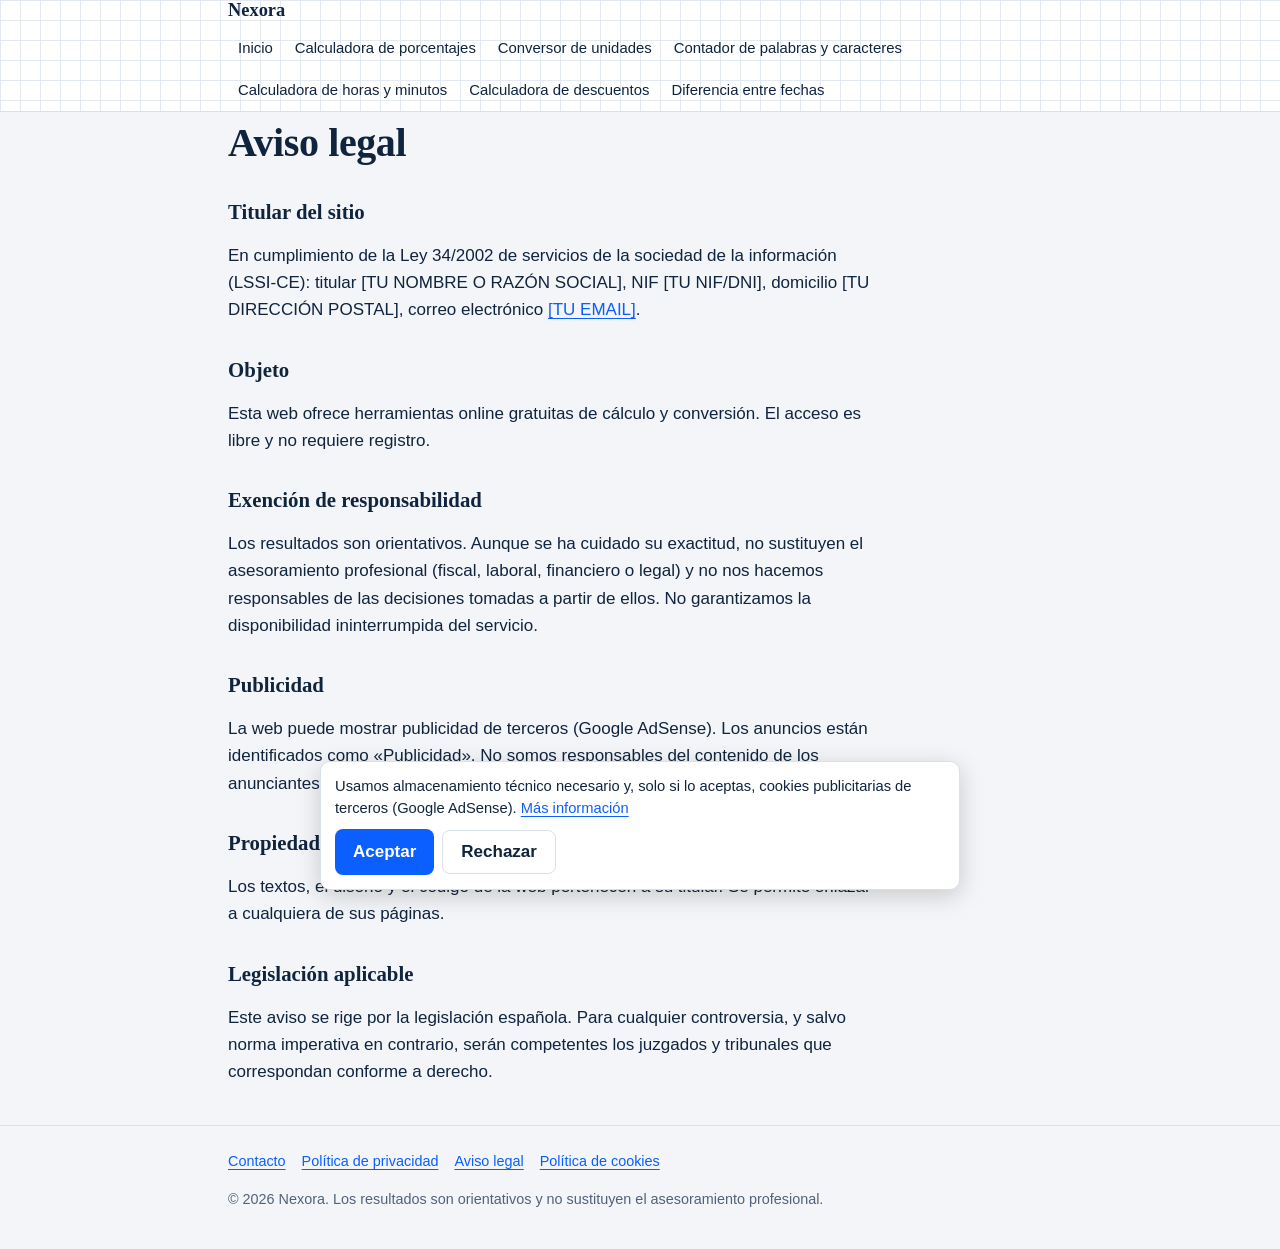
==== aviso-legal.html @ 990f78e5 "Add files via upload" ====
<!DOCTYPE html>
<html lang="es"><head><meta charset="utf-8"><meta name="viewport" content="width=device-width,initial-scale=1,viewport-fit=cover">
<title>Aviso legal | Nexora</title><meta name="description" content="Aviso legal e información del titular de Nexora (LSSI-CE).">
<meta name="robots" content="index,follow,max-image-preview:large"><meta name="theme-color" content="#0b5fff">
<link rel="icon" href="data:image/svg+xml,%3Csvg xmlns='http://www.w3.org/2000/svg' viewBox='0 0 32 32'%3E%3Crect width='32' height='32' rx='7' fill='%230b5fff'/%3E%3Cpath d='M9 16h14M16 9v14' stroke='white' stroke-width='3' stroke-linecap='round'/%3E%3C/svg%3E"><link rel="stylesheet" href="style.css">
<meta property="og:type" content="website"><meta property="og:locale" content="es_ES"><meta property="og:site_name" content="Nexora">
<meta property="og:title" content="Aviso legal | Nexora"><meta property="og:description" content="Aviso legal e información del titular de Nexora (LSSI-CE).">
<script src="app.js" defer></script></head><body>
<a class="skip" href="#main">Saltar al contenido</a>
<header class="top"><div class="wrap bar"><a class="logo" href="index.html">Nexora</a>
<button class="menu" aria-expanded="false" aria-controls="nv">Menú</button>
<nav id="nv" aria-label="Principal"><ul><li><a href="index.html">Inicio</a></li><li><a href="calculadora-porcentajes.html">Calculadora de porcentajes</a></li><li><a href="conversor-unidades.html">Conversor de unidades</a></li><li><a href="contador-palabras.html">Contador de palabras y caracteres</a></li><li><a href="calculadora-horas.html">Calculadora de horas y minutos</a></li><li><a href="calculadora-descuentos.html">Calculadora de descuentos</a></li><li><a href="diferencia-entre-fechas.html">Diferencia entre fechas</a></li></ul></nav></div></header>
<main id="main" class="wrap"><h1>Aviso legal</h1><div class="prose"><h2>Titular del sitio</h2><p>En cumplimiento de la Ley 34/2002 de servicios de la sociedad de la información (LSSI-CE): titular <span data-site="nombre">[TU NOMBRE]</span>, NIF <span data-site="nif">[NIF]</span>, domicilio <span data-site="domicilio">[DIRECCIÓN]</span>, correo electrónico <a data-site="email" href="#">[TU EMAIL]</a>.</p>
<h2>Objeto</h2><p>Esta web ofrece herramientas online gratuitas de cálculo y conversión. El acceso es libre y no requiere registro.</p>
<h2>Exención de responsabilidad</h2><p>Los resultados son orientativos. Aunque se ha cuidado su exactitud, no sustituyen el asesoramiento profesional (fiscal, laboral, financiero o legal) y no nos hacemos responsables de las decisiones tomadas a partir de ellos. No garantizamos la disponibilidad ininterrumpida del servicio.</p>
<h2>Publicidad</h2><p>La web puede mostrar publicidad de terceros (Google AdSense). Los anuncios están identificados como «Publicidad». No somos responsables del contenido de los anunciantes ni de los sitios enlazados.</p>
<h2>Propiedad intelectual</h2><p>Los textos, el diseño y el código de la web pertenecen a su titular. Se permite enlazar a cualquiera de sus páginas.</p>
<h2>Legislación aplicable</h2><p>Este aviso se rige por la legislación española. Para cualquier controversia, y salvo norma imperativa en contrario, serán competentes los juzgados y tribunales que correspondan conforme a derecho.</p></div></main>
<footer><div class="wrap"><ul><li><a href="contacto.html">Contacto</a></li><li><a href="privacidad.html">Política de privacidad</a></li><li><a href="aviso-legal.html">Aviso legal</a></li><li><a href="cookies.html">Política de cookies</a></li></ul><p>© 2026 Nexora. Los resultados son orientativos y no sustituyen el asesoramiento profesional.</p></div></footer>
</body></html>
---- style.css ----
:root{--bg:#f3f5f8;--card:#fff;--ink:#10243e;--mut:#51627a;--line:#d9e0ea;--acc:#0b5fff;--on:#fff;--mark:#ffe27a;--grid:#e3e9f1;--r:10px;--serif:"New York",ui-serif,Georgia,"Times New Roman",serif;--sans:-apple-system,BlinkMacSystemFont,"Segoe UI",Roboto,Helvetica,Arial,sans-serif}
@media(prefers-color-scheme:dark){:root{--bg:#0b1422;--card:#122036;--ink:#e6edf7;--mut:#9fb0c8;--line:#27395a;--acc:#6ea0ff;--on:#0b1422;--mark:#5a4a0c;--grid:#14233a}}
*{box-sizing:border-box}
html{-webkit-text-size-adjust:100%;scroll-behavior:smooth}
body{margin:0;background:var(--bg);color:var(--ink);font:17px/1.6 var(--sans);padding:env(safe-area-inset-top) env(safe-area-inset-right) env(safe-area-inset-bottom) env(safe-area-inset-left)}
.wrap{max-width:860px;margin:0 auto;padding:0 18px}
a{color:var(--acc);text-underline-offset:3px}
a:focus-visible,button:focus-visible,input:focus-visible,select:focus-visible,textarea:focus-visible{outline:3px solid var(--acc);outline-offset:2px}
.skip{position:absolute;left:-999px}.skip:focus{left:8px;top:8px;background:var(--card);padding:8px 12px;z-index:9}
.top{background:var(--card);border-bottom:1px solid var(--line);background-image:linear-gradient(var(--grid) 1px,transparent 1px),linear-gradient(90deg,var(--grid) 1px,transparent 1px);background-size:20px 20px}
.bar{display:flex;align-items:center;justify-content:space-between;flex-wrap:wrap;gap:8px;min-height:60px}
.logo{font:700 1.15rem var(--serif);color:var(--ink);text-decoration:none}
.menu{font:inherit;font-size:.95rem;min-height:44px;padding:0 14px;border:1px solid var(--line);border-radius:var(--r);background:var(--card);color:var(--ink)}
#nv{width:100%;display:none}#nv.open{display:block}
#nv ul{list-style:none;margin:0 0 10px;padding:0}
#nv a{display:block;padding:11px 4px;color:var(--ink);text-decoration:none;border-top:1px solid var(--line)}
@media(min-width:760px){.menu{display:none}#nv{display:block;width:auto}#nv ul{display:flex;gap:2px;margin:0;flex-wrap:wrap}#nv a{border:0;padding:8px 10px;font-size:.93rem;border-radius:8px}#nv a:hover{background:var(--bg)}}
main{padding:26px 0 10px}
h1{font:700 clamp(1.7rem,6vw,2.5rem)/1.15 var(--serif);margin:.2em 0 .4em;letter-spacing:-.01em}
h2{font:700 1.3rem/1.25 var(--serif);margin:1.6em 0 .5em}
.lead{color:var(--mut);font-size:1.08rem;margin:0 0 1.2em;max-width:62ch}
.bc{font-size:.88rem;color:var(--mut)}
.card{background:var(--card);border:1px solid var(--line);border-radius:var(--r);padding:18px;margin:0 0 16px}
.card h2{margin:0 0 .7em;font-size:1.1rem}
.fields{display:grid;gap:12px;grid-template-columns:repeat(auto-fit,minmax(150px,1fr))}
label{display:block;font-size:.9rem;font-weight:600;color:var(--mut)}
input,select,textarea{display:block;width:100%;margin-top:5px;min-height:46px;padding:10px 12px;font:inherit;font-size:16px;color:var(--ink);background:var(--bg);border:1px solid var(--line);border-radius:8px}
textarea{resize:vertical;min-height:170px}
.chk{display:flex;gap:10px;align-items:center;font-weight:400;color:var(--ink);margin-top:12px}.chk input{width:22px;min-height:22px;margin:0}
.res{display:block;margin-top:16px;padding:14px 16px;border-radius:8px;background:var(--bg);border-left:5px solid var(--acc);min-height:60px}
.res dl{margin:0;display:grid;gap:10px}.res dt{font-size:.85rem;color:var(--mut)}.res dd{margin:0;font-weight:600;font-variant-numeric:tabular-nums}
.res dl>div:first-child dd{font:700 1.7rem/1.2 var(--serif);background:linear-gradient(transparent 55%,var(--mark) 55%);display:inline;word-break:break-word}
.hint{margin:0;color:var(--mut);font-size:.95rem}.err{margin:0;color:#b42318;font-weight:600}
@media(prefers-color-scheme:dark){.err{color:#ff9b8f}}
.btn{font:inherit;font-weight:600;min-height:46px;padding:0 18px;border:0;border-radius:8px;background:var(--acc);color:var(--on);cursor:pointer}
.btn.sec{background:transparent;color:var(--ink);border:1px solid var(--line);margin-top:12px;min-height:44px}
.grid{display:grid;gap:14px;grid-template-columns:repeat(auto-fill,minmax(250px,1fr));margin:0 0 24px}
.tl{display:block;text-decoration:none;color:var(--ink);background:var(--card);border:1px solid var(--line);border-radius:var(--r);padding:16px}
.tl:hover{border-color:var(--acc)}.tl b{display:block;font:700 1.1rem var(--serif);margin:.2em 0}.tl span{color:var(--mut);font-size:.95rem}.tl i{font-style:normal;font-size:1.6rem}
.prose{max-width:68ch}.prose li{margin:.3em 0}.prose h3{font-size:1.05rem;margin:1.3em 0 .3em}
.ad{display:none;margin:20px 0;text-align:center}
.ad.on{display:block;min-height:100px}
.ad.on::before{content:"Publicidad";display:block;font-size:.72rem;color:var(--mut);margin-bottom:4px}
footer{margin-top:40px;padding:24px 0;border-top:1px solid var(--line);font-size:.9rem;color:var(--mut)}
footer ul{list-style:none;padding:0;margin:0 0 10px;display:flex;flex-wrap:wrap;gap:6px 16px}
#cb{position:fixed;left:10px;right:10px;bottom:calc(10px + env(safe-area-inset-bottom));z-index:20;background:var(--card);border:1px solid var(--line);border-radius:var(--r);padding:14px;box-shadow:0 6px 24px rgba(0,0,0,.18);max-width:640px;margin:0 auto}
#cb p{margin:0 0 10px;font-size:.92rem;line-height:1.45}#cb .btn{margin:0 8px 0 0}#cb .btn.sec{margin-top:0}
@media(prefers-reduced-motion:reduce){html{scroll-behavior:auto}}
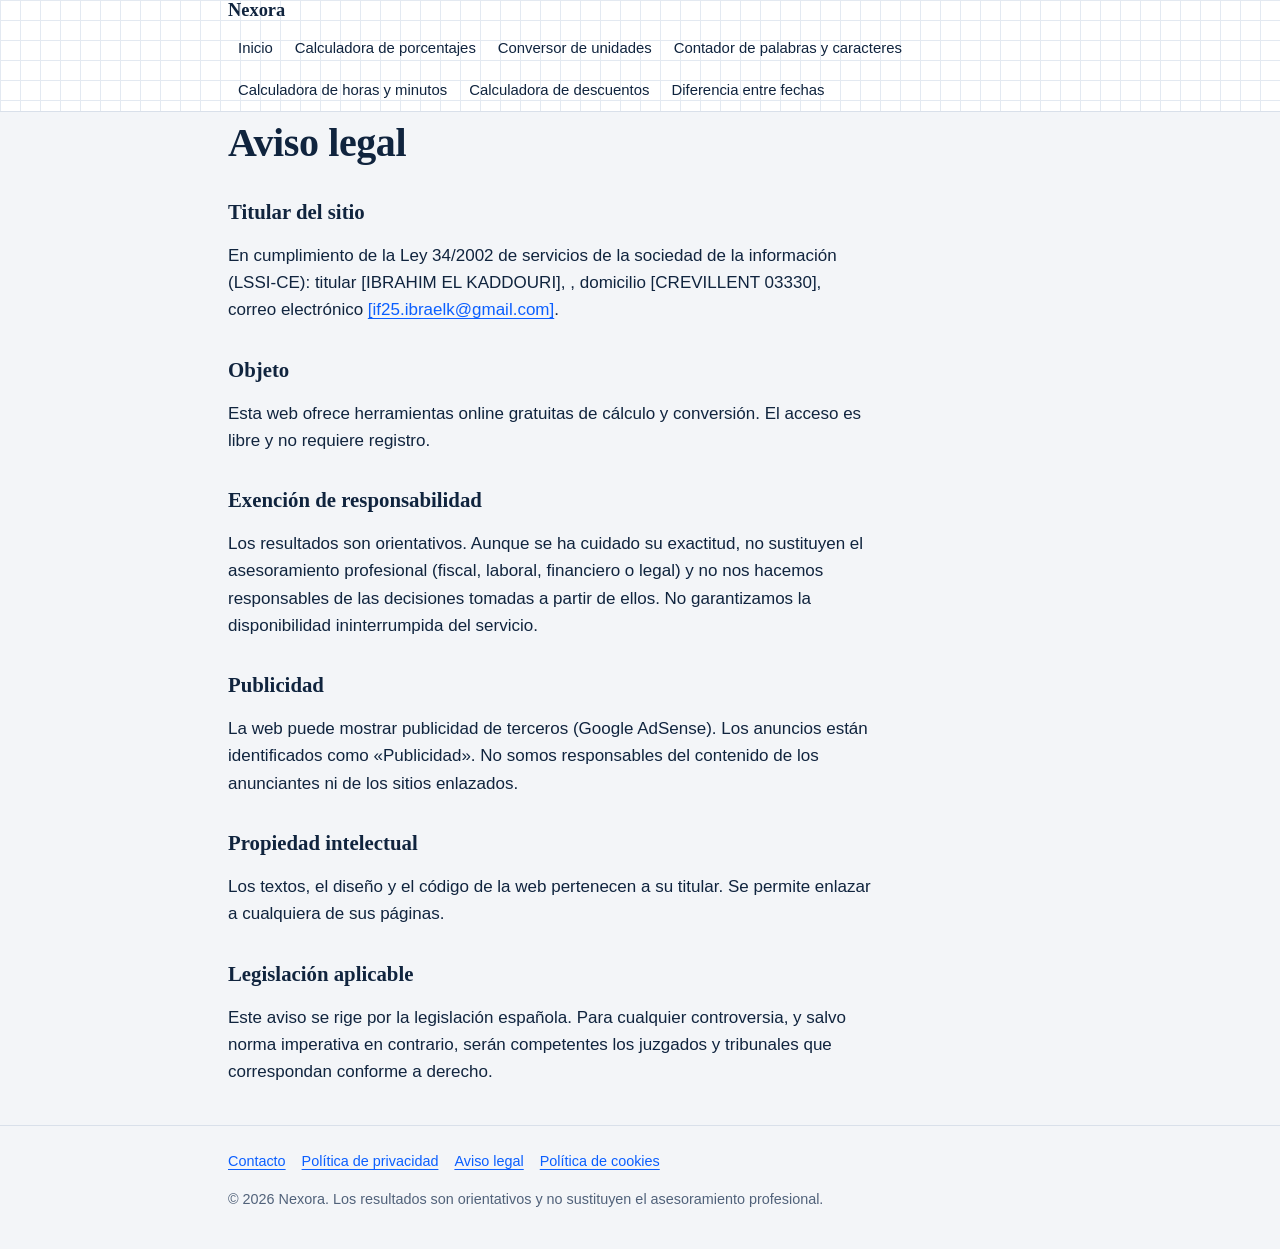
==== commit 68273bd4: "Update aviso-legal.html" ====
--- a/aviso-legal.html
+++ b/aviso-legal.html
@@ -10,11 +10,11 @@
 <header class="top"><div class="wrap bar"><a class="logo" href="index.html">Nexora</a>
 <button class="menu" aria-expanded="false" aria-controls="nv">Menú</button>
 <nav id="nv" aria-label="Principal"><ul><li><a href="index.html">Inicio</a></li><li><a href="calculadora-porcentajes.html">Calculadora de porcentajes</a></li><li><a href="conversor-unidades.html">Conversor de unidades</a></li><li><a href="contador-palabras.html">Contador de palabras y caracteres</a></li><li><a href="calculadora-horas.html">Calculadora de horas y minutos</a></li><li><a href="calculadora-descuentos.html">Calculadora de descuentos</a></li><li><a href="diferencia-entre-fechas.html">Diferencia entre fechas</a></li></ul></nav></div></header>
-<main id="main" class="wrap"><h1>Aviso legal</h1><div class="prose"><h2>Titular del sitio</h2><p>En cumplimiento de la Ley 34/2002 de servicios de la sociedad de la información (LSSI-CE): titular <span data-site="nombre">[TU NOMBRE]</span>, NIF <span data-site="nif">[NIF]</span>, domicilio <span data-site="domicilio">[DIRECCIÓN]</span>, correo electrónico <a data-site="email" href="#">[TU EMAIL]</a>.</p>
+<main id="main" class="wrap"><h1>Aviso legal</h1><div class="prose"><h2>Titular del sitio</h2><p>En cumplimiento de la Ley 34/2002 de servicios de la sociedad de la información (LSSI-CE): titular <span data-site="nombre">[IBRAHIM EL KADDOURI]</span>, <span data-site="nif"></span>, domicilio <span data-site="domicilio">[CREVILLENT 03330]</span>, correo electrónico <a data-site="email" href="#">[if25.ibraelk@gmail.com]</a>.</p>
 <h2>Objeto</h2><p>Esta web ofrece herramientas online gratuitas de cálculo y conversión. El acceso es libre y no requiere registro.</p>
 <h2>Exención de responsabilidad</h2><p>Los resultados son orientativos. Aunque se ha cuidado su exactitud, no sustituyen el asesoramiento profesional (fiscal, laboral, financiero o legal) y no nos hacemos responsables de las decisiones tomadas a partir de ellos. No garantizamos la disponibilidad ininterrumpida del servicio.</p>
 <h2>Publicidad</h2><p>La web puede mostrar publicidad de terceros (Google AdSense). Los anuncios están identificados como «Publicidad». No somos responsables del contenido de los anunciantes ni de los sitios enlazados.</p>
 <h2>Propiedad intelectual</h2><p>Los textos, el diseño y el código de la web pertenecen a su titular. Se permite enlazar a cualquiera de sus páginas.</p>
 <h2>Legislación aplicable</h2><p>Este aviso se rige por la legislación española. Para cualquier controversia, y salvo norma imperativa en contrario, serán competentes los juzgados y tribunales que correspondan conforme a derecho.</p></div></main>
 <footer><div class="wrap"><ul><li><a href="contacto.html">Contacto</a></li><li><a href="privacidad.html">Política de privacidad</a></li><li><a href="aviso-legal.html">Aviso legal</a></li><li><a href="cookies.html">Política de cookies</a></li></ul><p>© 2026 Nexora. Los resultados son orientativos y no sustituyen el asesoramiento profesional.</p></div></footer>
-</body></html>+</body></html>
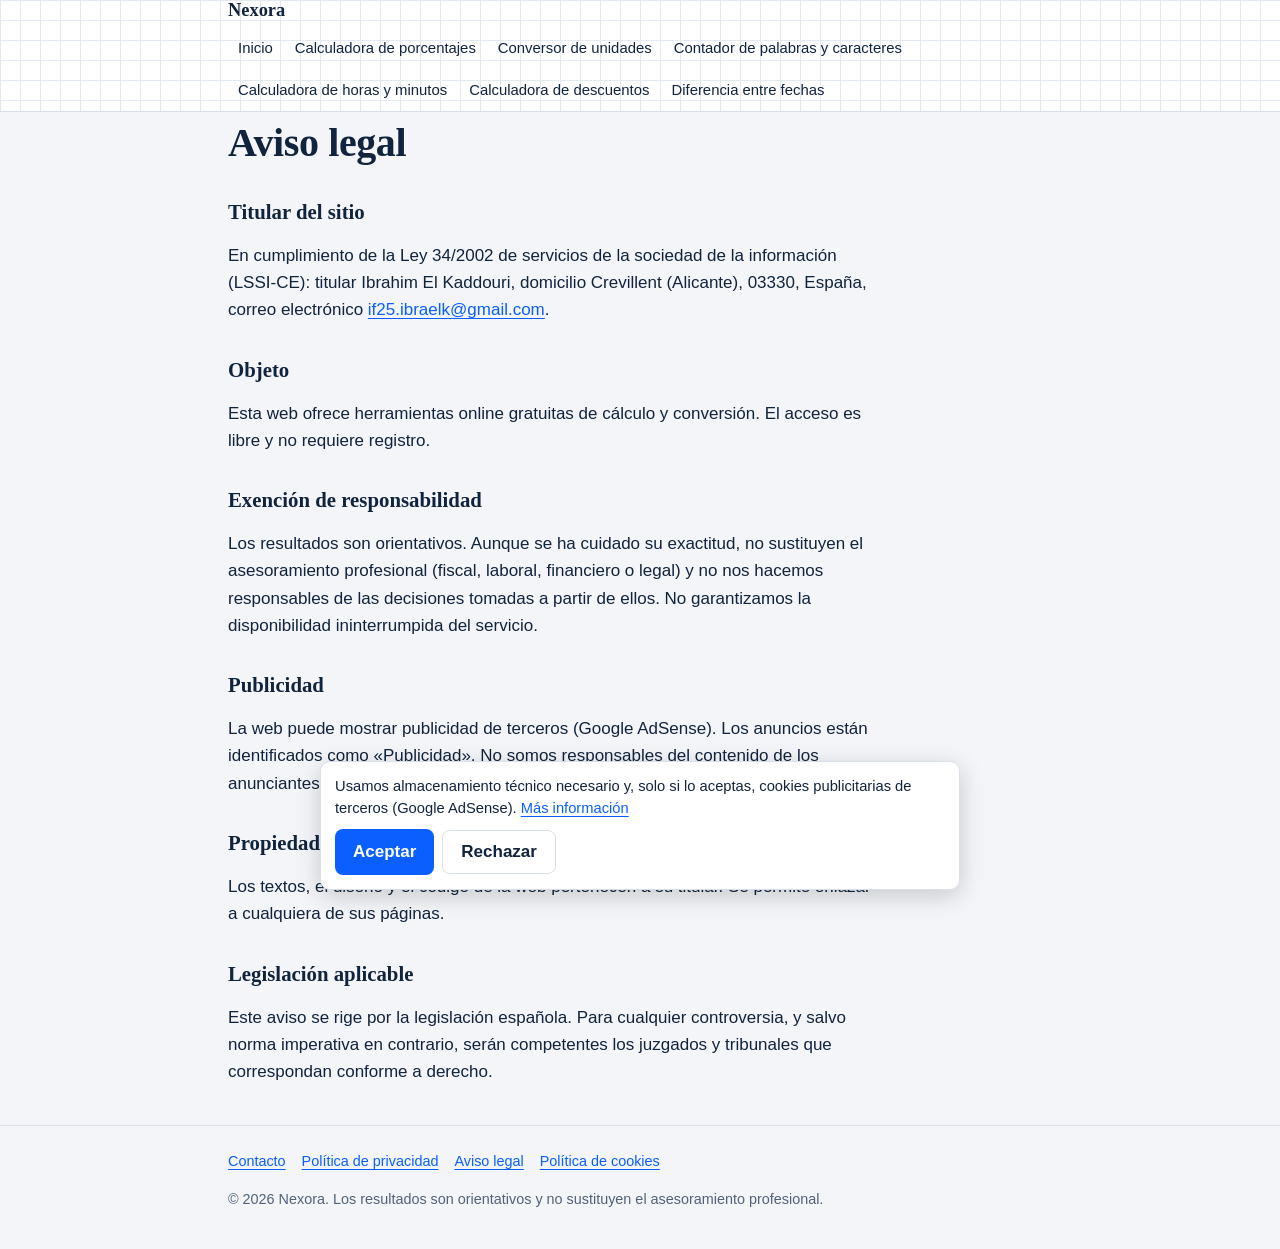
==== commit b26f3976: "Add files via upload" ====
--- a/aviso-legal.html
+++ b/aviso-legal.html
@@ -10,11 +10,11 @@
 <header class="top"><div class="wrap bar"><a class="logo" href="index.html">Nexora</a>
 <button class="menu" aria-expanded="false" aria-controls="nv">Menú</button>
 <nav id="nv" aria-label="Principal"><ul><li><a href="index.html">Inicio</a></li><li><a href="calculadora-porcentajes.html">Calculadora de porcentajes</a></li><li><a href="conversor-unidades.html">Conversor de unidades</a></li><li><a href="contador-palabras.html">Contador de palabras y caracteres</a></li><li><a href="calculadora-horas.html">Calculadora de horas y minutos</a></li><li><a href="calculadora-descuentos.html">Calculadora de descuentos</a></li><li><a href="diferencia-entre-fechas.html">Diferencia entre fechas</a></li></ul></nav></div></header>
-<main id="main" class="wrap"><h1>Aviso legal</h1><div class="prose"><h2>Titular del sitio</h2><p>En cumplimiento de la Ley 34/2002 de servicios de la sociedad de la información (LSSI-CE): titular <span data-site="nombre">[IBRAHIM EL KADDOURI]</span>, <span data-site="nif"></span>, domicilio <span data-site="domicilio">[CREVILLENT 03330]</span>, correo electrónico <a data-site="email" href="#">[if25.ibraelk@gmail.com]</a>.</p>
+<main id="main" class="wrap"><h1>Aviso legal</h1><div class="prose"><h2>Titular del sitio</h2><p>En cumplimiento de la Ley 34/2002 de servicios de la sociedad de la información (LSSI-CE): titular <span data-site="nombre">[TU NOMBRE]</span>, domicilio <span data-site="domicilio">[DIRECCIÓN]</span>, correo electrónico <a data-site="email" href="#">[TU EMAIL]</a>.</p>
 <h2>Objeto</h2><p>Esta web ofrece herramientas online gratuitas de cálculo y conversión. El acceso es libre y no requiere registro.</p>
 <h2>Exención de responsabilidad</h2><p>Los resultados son orientativos. Aunque se ha cuidado su exactitud, no sustituyen el asesoramiento profesional (fiscal, laboral, financiero o legal) y no nos hacemos responsables de las decisiones tomadas a partir de ellos. No garantizamos la disponibilidad ininterrumpida del servicio.</p>
 <h2>Publicidad</h2><p>La web puede mostrar publicidad de terceros (Google AdSense). Los anuncios están identificados como «Publicidad». No somos responsables del contenido de los anunciantes ni de los sitios enlazados.</p>
 <h2>Propiedad intelectual</h2><p>Los textos, el diseño y el código de la web pertenecen a su titular. Se permite enlazar a cualquiera de sus páginas.</p>
 <h2>Legislación aplicable</h2><p>Este aviso se rige por la legislación española. Para cualquier controversia, y salvo norma imperativa en contrario, serán competentes los juzgados y tribunales que correspondan conforme a derecho.</p></div></main>
 <footer><div class="wrap"><ul><li><a href="contacto.html">Contacto</a></li><li><a href="privacidad.html">Política de privacidad</a></li><li><a href="aviso-legal.html">Aviso legal</a></li><li><a href="cookies.html">Política de cookies</a></li></ul><p>© 2026 Nexora. Los resultados son orientativos y no sustituyen el asesoramiento profesional.</p></div></footer>
-</body></html>
+</body></html>
